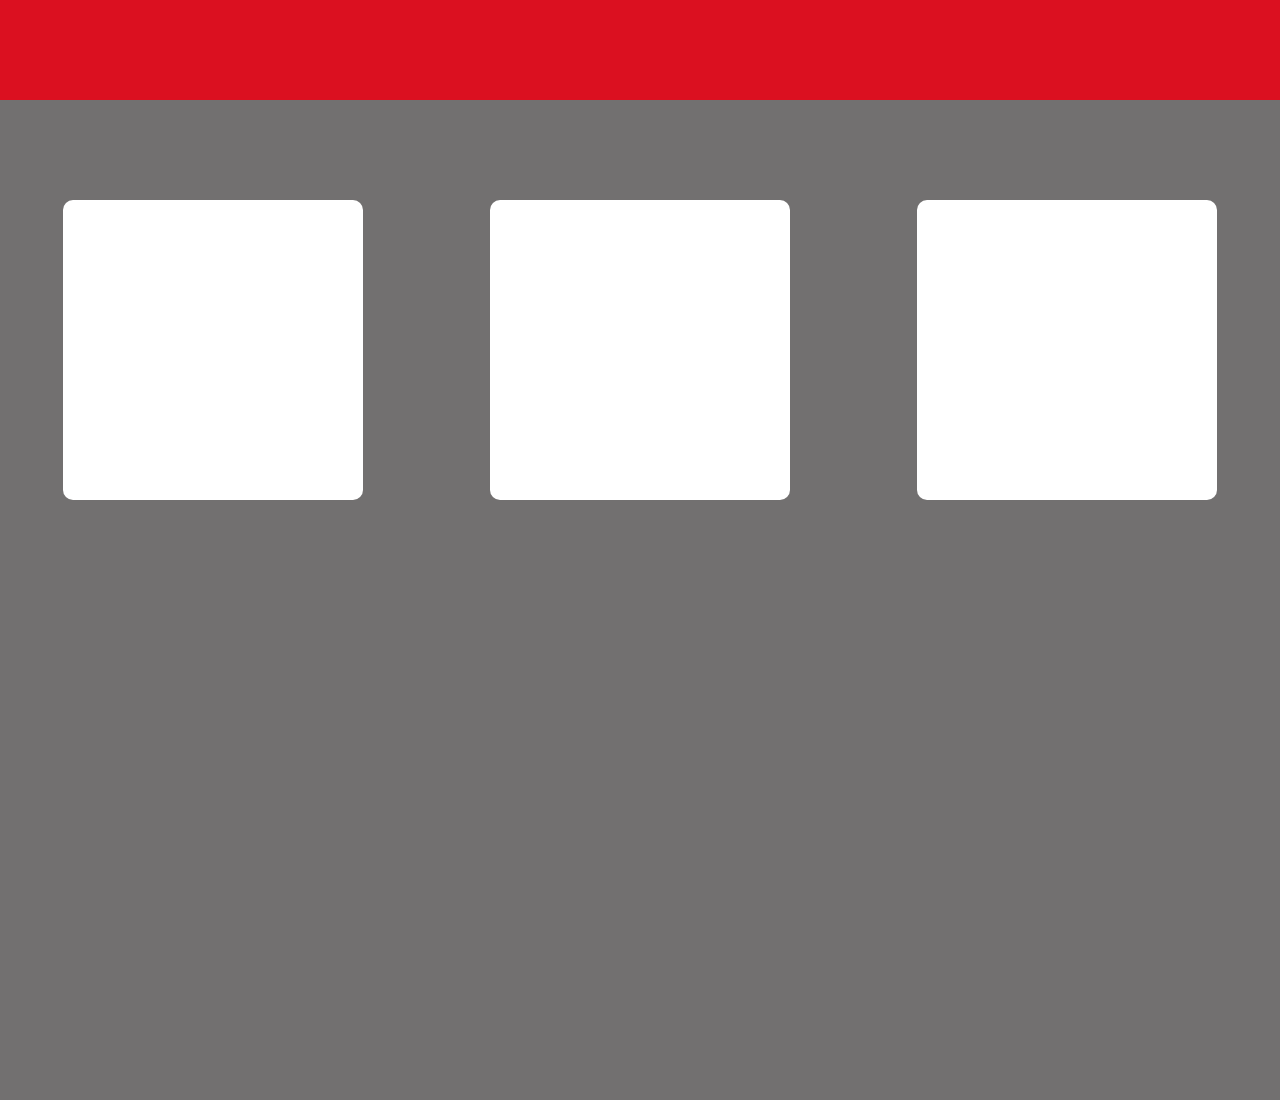
==== index.html @ 3168afd1 "Criando o grid template areas" ====
<!DOCTYPE html>
<html lang="pt-br">
<head>
    <meta charset="UTF-8">
    <meta name="viewport" content="width=device-width, initial-scale=1.0">
    <title>PIzzaMath</title>
    <link rel="stylesheet" href="style.css">
    <script src="app.js" defer></script>
</head>
<body>
    <header>
        
    </header>
    <nav>
        <a href="#"></a>
        <a href="#"></a>
        <a href="#"></a>
    </nav>
    <main></main>
    <footer></footer>
</body>
</html>
---- style.css ----
* {
    box-sizing: border-box;
    padding: 0;
    margin: 0;
}

body {
    display: grid;
    grid-template-areas: "topo topo topo"
                        "estudo estudo estudo"
                        "main main main"
                        "baixo baixo baixo";
    width: 100vw;
    height: 100vh;
    grid-template-rows: 100px auto 500px auto;
    grid-template-columns: auto;
    background-color: #727070;
    gap: 100px;
}

header {
    grid-area: topo;
    background-color: #db1020;
}

nav {
    grid-area: estudo;
    display: flex;
    justify-content: space-around;
    a {
        width: 300px;
        height: 300px;
        background-color: white;
        border-radius: 10px;

        &:hover {
            background-color: rgba(255, 255, 255, 0.521);
        }
    }
}
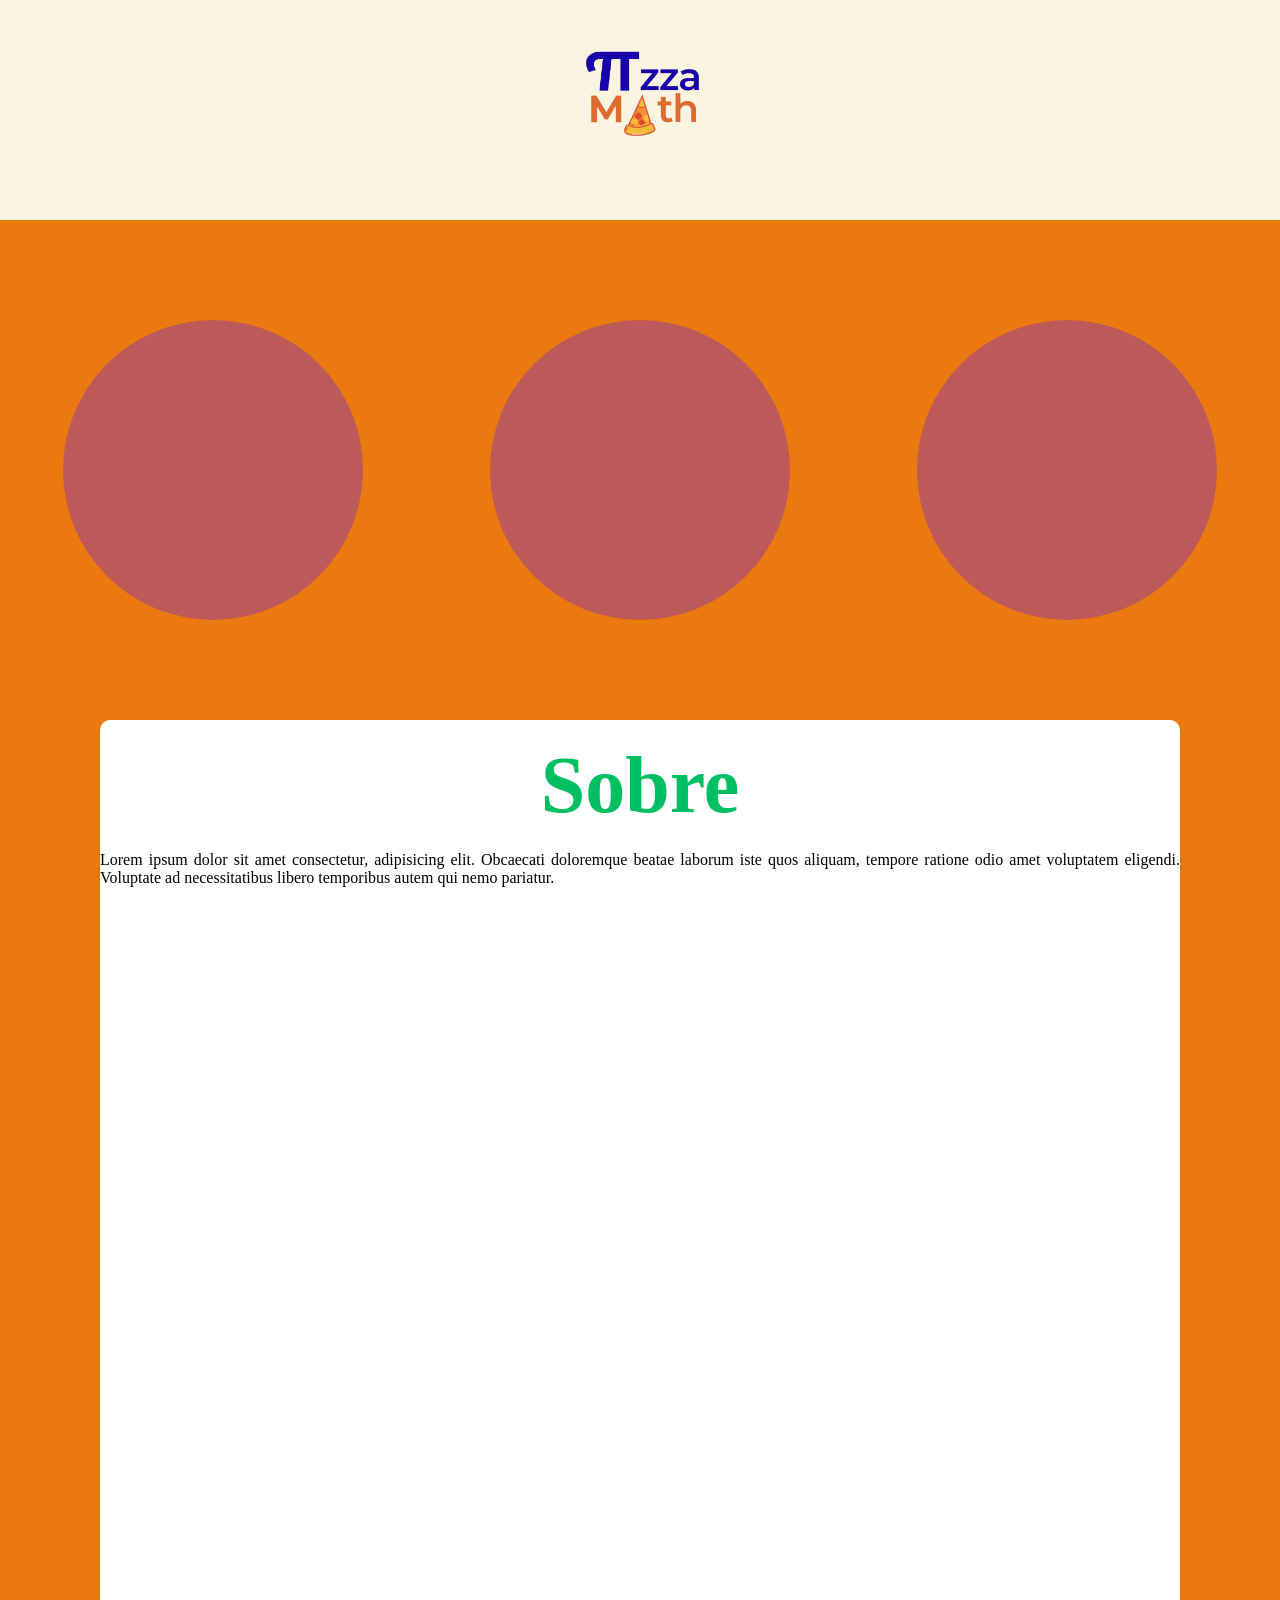
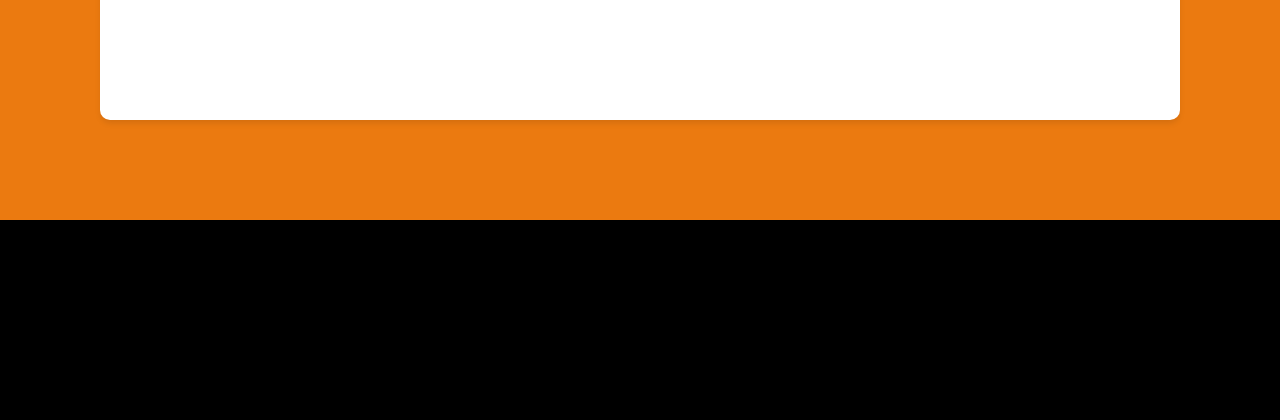
==== commit 3ca9a8ec: "Estilizando o site" ====
--- a/index.html
+++ b/index.html
@@ -9,14 +9,17 @@
 </head>
 <body>
     <header>
-        
+        <img src="img/download.png" alt="logoPizzaMath" id="logo">
     </header>
-    <nav>
-        <a href="#"></a>
-        <a href="#"></a>
-        <a href="#"></a>
+    <nav id="catalogo">
+        <a href="#" class="calabresa"></a>
+        <a href="#" class="calabresa"></a>
+        <a href="#" class="calabresa"></a>
     </nav>
-    <main></main>
+    <main id="sobre">
+        <h1>Sobre</h1>
+        <p>Lorem ipsum dolor sit amet consectetur, adipisicing elit. Obcaecati doloremque beatae laborum iste quos aliquam, tempore ratione odio amet voluptatem eligendi. Voluptate ad necessitatibus libero temporibus autem qui nemo pariatur.</p>
+    </main>
     <footer></footer>
 </body>
 </html>
--- a/style.css
+++ b/style.css
@@ -12,29 +12,64 @@
                         "baixo baixo baixo";
     width: 100vw;
     height: 100vh;
-    grid-template-rows: 100px auto 500px auto;
+    grid-template-rows: 220px auto 1000px 200px;
     grid-template-columns: auto;
-    background-color: #727070;
+    background-color: #eb7a10;
     gap: 100px;
+    overflow-x: hidden;
 }
 
 header {
     grid-area: topo;
-    background-color: #db1020;
+    background-color: #fbf4e0;
+    display: flex;
+    justify-content: center;
+    
+    position: sticky;
+    top: 0px;
+
+    img#logo {
+        height: 150px;
+        top: 0px;
+    }
 }
 
-nav {
+nav#catalogo {
     grid-area: estudo;
     display: flex;
     justify-content: space-around;
-    a {
+
+    a.calabresa{
         width: 300px;
         height: 300px;
-        background-color: white;
-        border-radius: 10px;
+        background-color: #bd5959;
+        border-radius: 100%;
+        box-shadow: 4px 6px -1px rgba(0, 0, 0, 0.1);
 
         &:hover {
-            background-color: rgba(255, 255, 255, 0.521);
+            background-color: #59bd9777;
         }
     }
+}
+
+main#sobre {
+    grid-area: main;
+    background-color: white;
+    margin: 0px 100px;
+    border-radius: 10px;
+    box-shadow: 0 4px 6px -1px rgba(0, 0, 0, 0.1);
+    text-align: justify;
+
+    h1 {
+        color: #00bf63;
+        text-align: center;
+        padding: 20px;
+        font-size: 5rem;
+    }
+
+}
+
+footer {
+    grid-area: baixo;
+    background-color: black;
 }
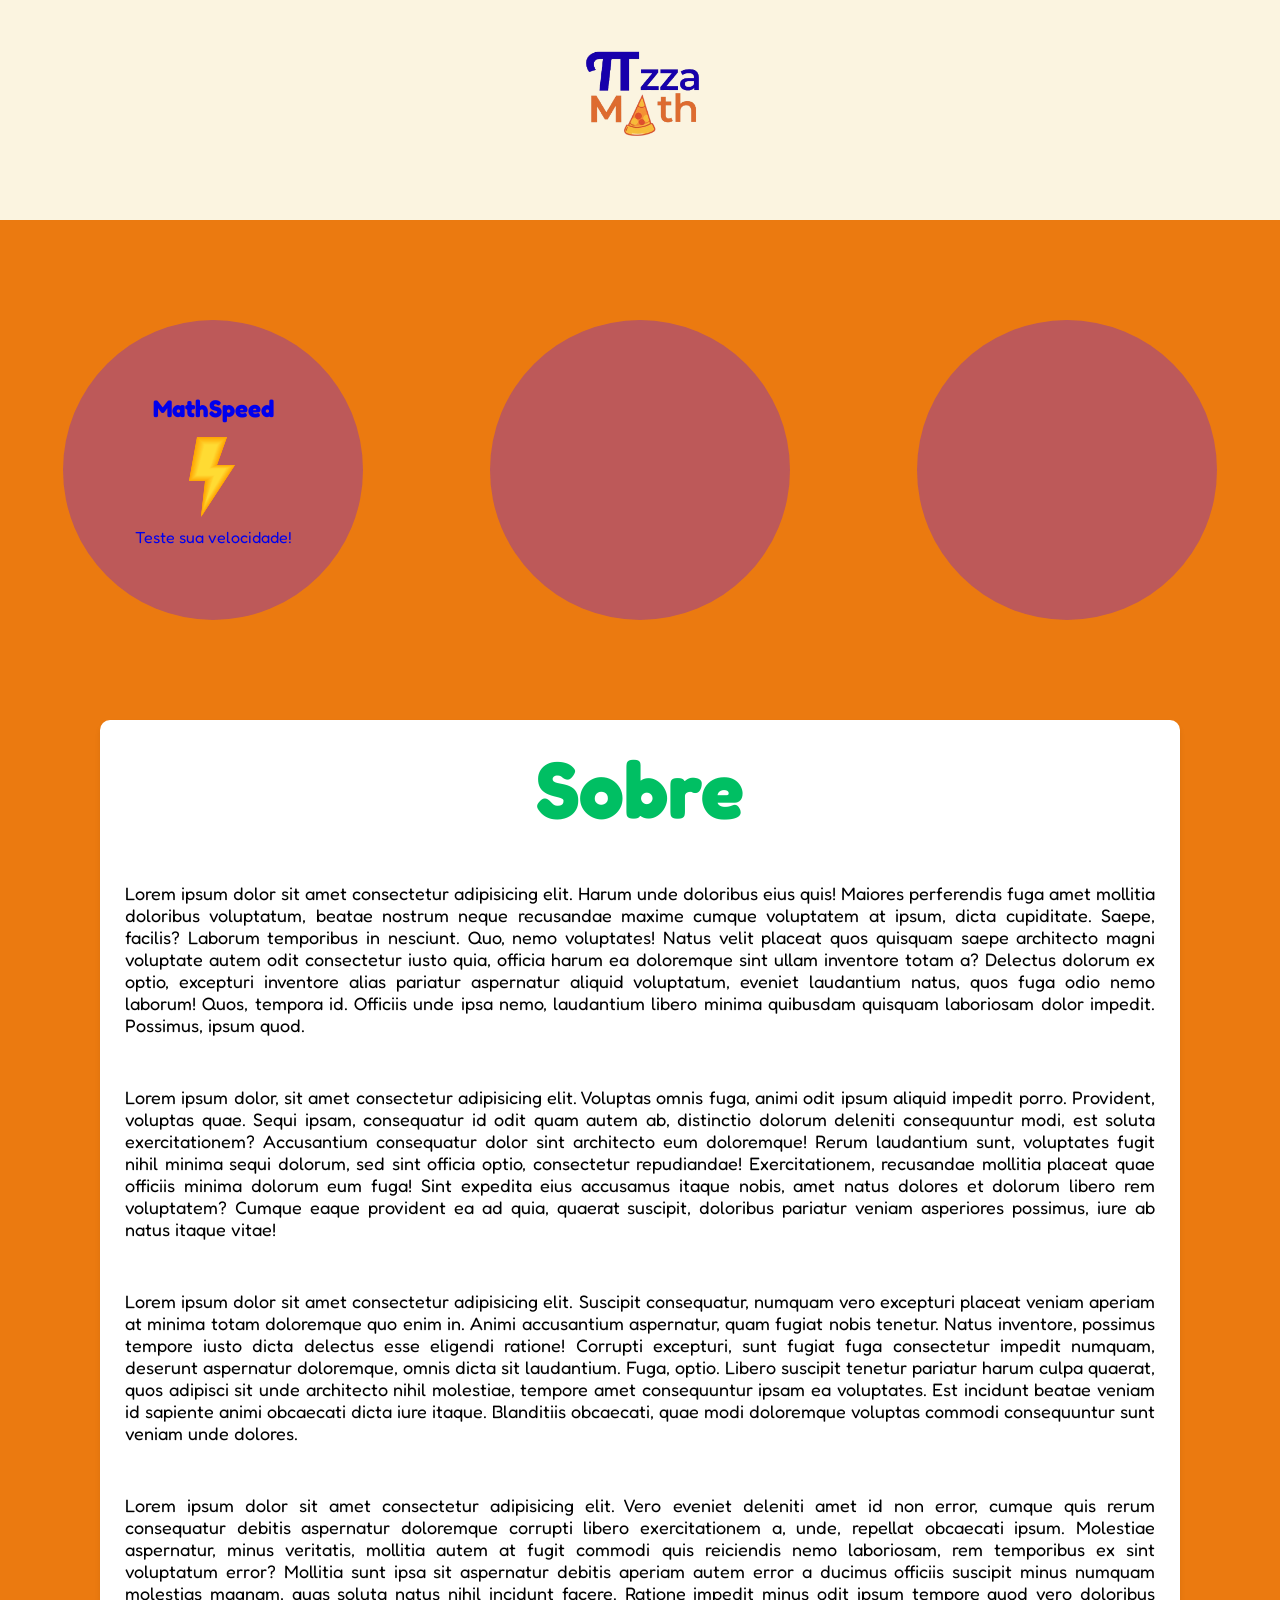
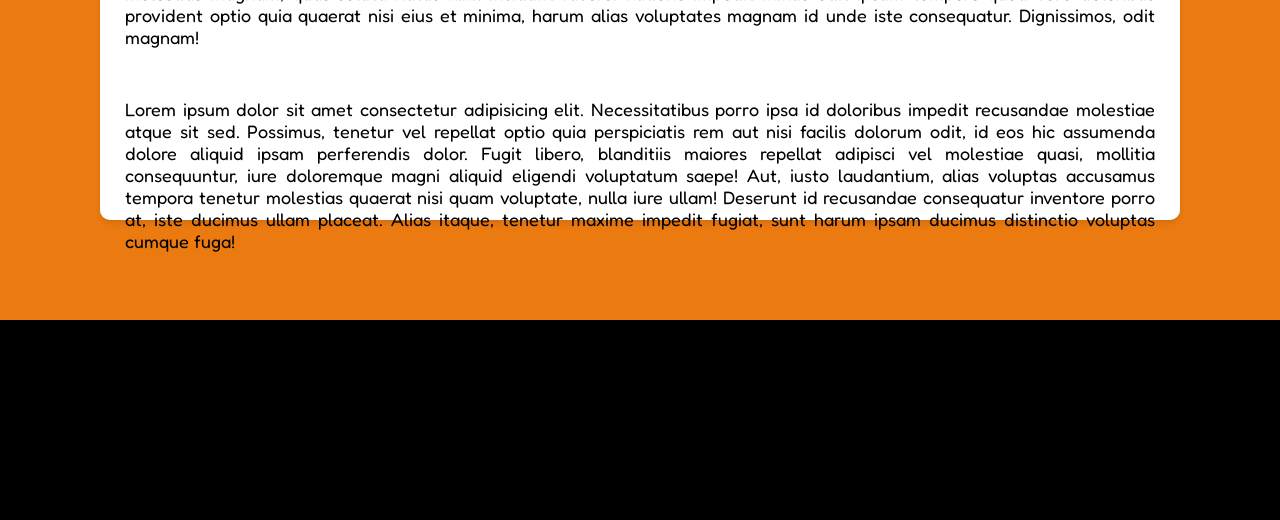
==== commit bb7c1a25: "Começando a desenvolver o mathSpeed" ====
--- a/index.html
+++ b/index.html
@@ -4,21 +4,28 @@
     <meta charset="UTF-8">
     <meta name="viewport" content="width=device-width, initial-scale=1.0">
     <title>PIzzaMath</title>
-    <link rel="stylesheet" href="style.css">
-    <script src="app.js" defer></script>
+    <link rel="stylesheet" href="css/style.css">
 </head>
 <body>
     <header>
         <img src="img/download.png" alt="logoPizzaMath" id="logo">
     </header>
     <nav id="catalogo">
-        <a href="#" class="calabresa"></a>
+        <a href="mathSpeed.html" class="calabresa">
+            <h2>MathSpeed</h2>
+            <img src="img/icons8-raio-96.png" alt="raio">
+            <p>Teste sua velocidade!</p>
+        </a>
         <a href="#" class="calabresa"></a>
         <a href="#" class="calabresa"></a>
     </nav>
     <main id="sobre">
         <h1>Sobre</h1>
-        <p>Lorem ipsum dolor sit amet consectetur, adipisicing elit. Obcaecati doloremque beatae laborum iste quos aliquam, tempore ratione odio amet voluptatem eligendi. Voluptate ad necessitatibus libero temporibus autem qui nemo pariatur.</p>
+        <p>Lorem ipsum dolor sit amet consectetur adipisicing elit. Harum unde doloribus eius quis! Maiores perferendis fuga amet mollitia doloribus voluptatum, beatae nostrum neque recusandae maxime cumque voluptatem at ipsum, dicta cupiditate. Saepe, facilis? Laborum temporibus in nesciunt. Quo, nemo voluptates! Natus velit placeat quos quisquam saepe architecto magni voluptate autem odit consectetur iusto quia, officia harum ea doloremque sint ullam inventore totam a? Delectus dolorum ex optio, excepturi inventore alias pariatur aspernatur aliquid voluptatum, eveniet laudantium natus, quos fuga odio nemo laborum! Quos, tempora id. Officiis unde ipsa nemo, laudantium libero minima quibusdam quisquam laboriosam dolor impedit. Possimus, ipsum quod.</p>
+        <p>Lorem ipsum dolor, sit amet consectetur adipisicing elit. Voluptas omnis fuga, animi odit ipsum aliquid impedit porro. Provident, voluptas quae. Sequi ipsam, consequatur id odit quam autem ab, distinctio dolorum deleniti consequuntur modi, est soluta exercitationem? Accusantium consequatur dolor sint architecto eum doloremque! Rerum laudantium sunt, voluptates fugit nihil minima sequi dolorum, sed sint officia optio, consectetur repudiandae! Exercitationem, recusandae mollitia placeat quae officiis minima dolorum eum fuga! Sint expedita eius accusamus itaque nobis, amet natus dolores et dolorum libero rem voluptatem? Cumque eaque provident ea ad quia, quaerat suscipit, doloribus pariatur veniam asperiores possimus, iure ab natus itaque vitae!</p>
+        <p>Lorem ipsum dolor sit amet consectetur adipisicing elit. Suscipit consequatur, numquam vero excepturi placeat veniam aperiam at minima totam doloremque quo enim in. Animi accusantium aspernatur, quam fugiat nobis tenetur. Natus inventore, possimus tempore iusto dicta delectus esse eligendi ratione! Corrupti excepturi, sunt fugiat fuga consectetur impedit numquam, deserunt aspernatur doloremque, omnis dicta sit laudantium. Fuga, optio. Libero suscipit tenetur pariatur harum culpa quaerat, quos adipisci sit unde architecto nihil molestiae, tempore amet consequuntur ipsam ea voluptates. Est incidunt beatae veniam id sapiente animi obcaecati dicta iure itaque. Blanditiis obcaecati, quae modi doloremque voluptas commodi consequuntur sunt veniam unde dolores.</p>
+        <p>Lorem ipsum dolor sit amet consectetur adipisicing elit. Vero eveniet deleniti amet id non error, cumque quis rerum consequatur debitis aspernatur doloremque corrupti libero exercitationem a, unde, repellat obcaecati ipsum. Molestiae aspernatur, minus veritatis, mollitia autem at fugit commodi quis reiciendis nemo laboriosam, rem temporibus ex sint voluptatum error? Mollitia sunt ipsa sit aspernatur debitis aperiam autem error a ducimus officiis suscipit minus numquam molestias magnam, quas soluta natus nihil incidunt facere. Ratione impedit minus odit ipsum tempore quod vero doloribus provident optio quia quaerat nisi eius et minima, harum alias voluptates magnam id unde iste consequatur. Dignissimos, odit magnam!</p>
+        <p>Lorem ipsum dolor sit amet consectetur adipisicing elit. Necessitatibus porro ipsa id doloribus impedit recusandae molestiae atque sit sed. Possimus, tenetur vel repellat optio quia perspiciatis rem aut nisi facilis dolorum odit, id eos hic assumenda dolore aliquid ipsam perferendis dolor. Fugit libero, blanditiis maiores repellat adipisci vel molestiae quasi, mollitia consequuntur, iure doloremque magni aliquid eligendi voluptatum saepe! Aut, iusto laudantium, alias voluptas accusamus tempora tenetur molestias quaerat nisi quam voluptate, nulla iure ullam! Deserunt id recusandae consequatur inventore porro at, iste ducimus ullam placeat. Alias itaque, tenetur maxime impedit fugiat, sunt harum ipsam ducimus distinctio voluptas cumque fuga!</p>
     </main>
     <footer></footer>
 </body>
--- a/css/style.css
+++ b/css/style.css
@@ -0,0 +1,94 @@
+@import url('https://fonts.googleapis.com/css2?family=Fredoka:wght@300..700&display=swap');
+
+* {
+    box-sizing: border-box;
+    padding: 0;
+    margin: 0;
+}
+
+body {
+    font-family: 'Fredoka';
+    display: grid;
+    grid-template-areas: "topo topo topo"
+                        "estudo estudo estudo"
+                        "main main main"
+                        "baixo baixo baixo";
+    width: 100vw;
+    height: 100vh;
+    grid-template-rows: 220px auto 1100px 200px;
+    grid-template-columns: auto;
+    background-color: #eb7a10;
+    gap: 100px;
+    overflow-x: hidden;
+}
+
+header {
+    grid-area: topo;
+    background-color: #fbf4e0;
+    display: flex;
+    justify-content: center;
+    
+    position: sticky;
+    top: 0px;
+
+    img#logo {
+        height: 150px;
+        top: 0px;
+    }
+}
+
+nav#catalogo {
+    grid-area: estudo;
+    display: flex;
+    justify-content: space-around;
+}
+
+a.calabresa{
+        width: 300px;
+        height: 300px;
+        background-color: #bd5959;
+        border-radius: 100%;
+        box-shadow: 4px 6px -1px rgba(0, 0, 0, 0.1);
+        display: flex;
+        flex-direction: column;
+        justify-content: center;
+        align-items: center;
+        gap: 4px;
+        text-decoration: none;
+
+        h2, p {
+            align-items: center;
+        }
+
+        &:hover {
+            background-color: #59bd9777;
+        }
+}
+
+main#sobre {
+    grid-area: main;
+    background-color: white;
+    margin: 0px 100px;
+    border-radius: 10px;
+    box-shadow: 0 4px 6px -1px rgba(0, 0, 0, 0.1);
+    text-align: justify;
+
+    h1 {
+        color: #00bf63;
+        text-align: center;
+        padding: 20px;
+        font-size: 5rem;
+    }
+
+    p {
+        text-align: justify;
+        padding: 25px 25px 25px 25px;
+        font-size: large;
+    }
+
+}
+
+footer {
+    grid-area: baixo;
+    background-color: black;
+}
